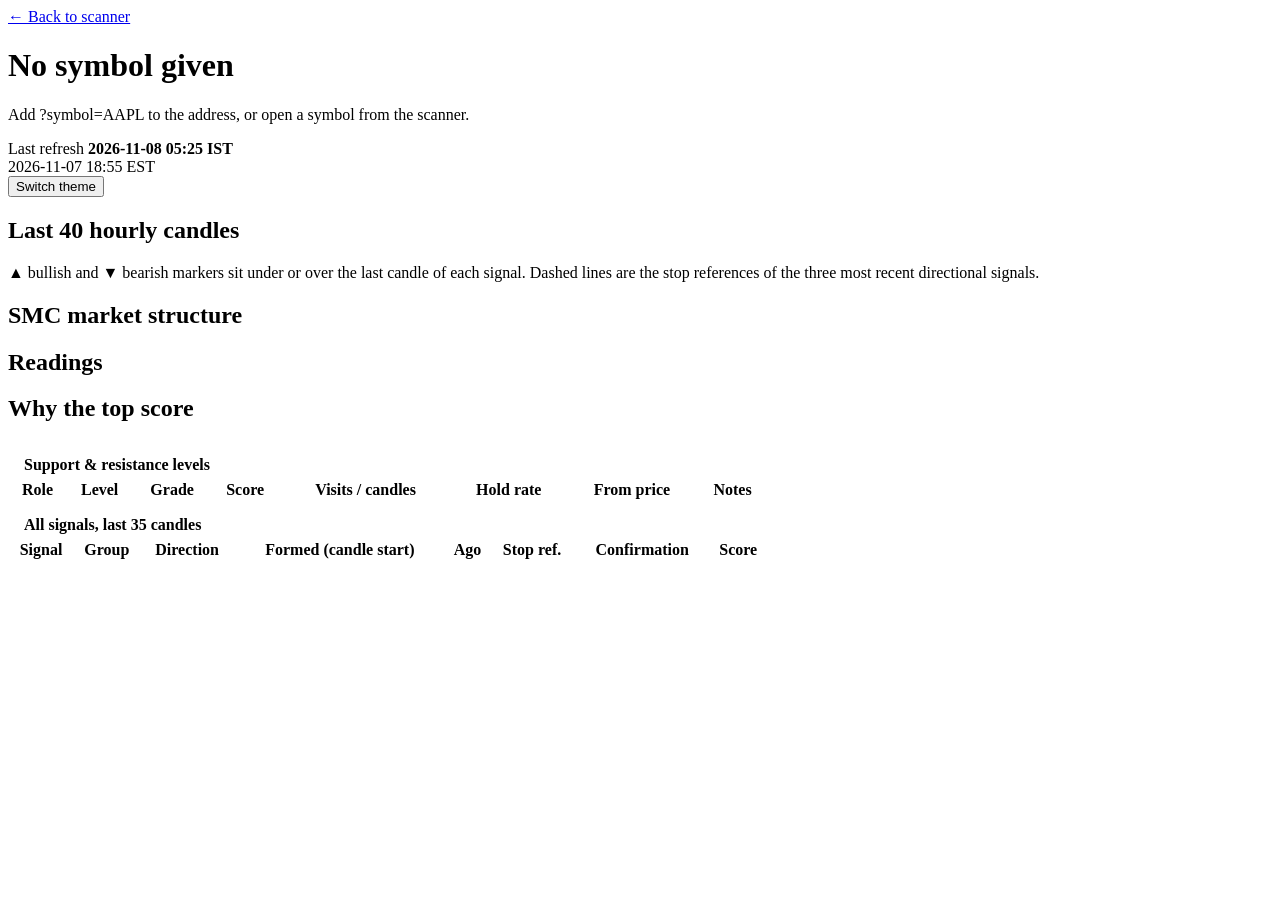
==== stock/index.html @ 35bfca68 "update" ====
<!DOCTYPE html>
<html lang="en">
<head>
<meta charset="utf-8">
<meta name="viewport" content="width=device-width, initial-scale=1, viewport-fit=cover">
<title>Stock detail · Pattern Scanner</title>
<link rel="preconnect" href="https://fonts.googleapis.com">
<link rel="preconnect" href="https://fonts.gstatic.com" crossorigin>
<link href="https://fonts.googleapis.com/css2?family=IBM+Plex+Sans:wght@400;500;600&display=swap" rel="stylesheet">
<link rel="stylesheet" href="../assets/style.css">
</head>
<body>
<div class="banner err hidden" id="errBanner"></div>
<div class="wrap">
<a class="back" href="../main-dashboard/index.html">← Back to scanner</a>
<header class="top">
  <div><h1 id="title">Loading…</h1><p id="subtitle"></p></div>
  <div class="refresh"><div>Last refresh <strong id="refreshIST"></strong></div><div id="refreshSub"></div>
    <button class="theme-btn" id="themeBtn" type="button">Switch theme</button></div>
</header>
<div id="content" class="hidden">
  <section class="stats" id="stats"></section>
  <section class="panel" style="margin-bottom:14px"><h2>Last 40 hourly candles</h2><div class="chartbox" id="chart"></div>
    <p class="muted small" style="margin:6px 0 0">▲ bullish and ▼ bearish markers sit under or over the last candle of each signal. Dashed lines are the stop references of the three most recent directional signals.</p></section>
  <div class="cols2">
    <section class="panel"><h2>SMC market structure</h2><dl class="kv" id="smc"></dl></section>
    <section class="panel"><h2>Readings</h2><dl class="kv" id="ctx"></dl></section>
    <section class="panel"><h2>Why the top score</h2><div id="why"></div></section>
  </div>
  <section class="card" id="lvlCard"><div style="padding:14px 16px 4px"><b>Support &amp; resistance levels</b> <span class="muted small" id="lvlMeta"></span></div><div class="scroll"><table class="sig-table" style="min-width:760px"><thead><tr><th>Role</th><th class="num">Level</th><th>Grade</th><th class="num">Score</th><th class="num">Visits / candles</th><th class="num">Hold rate</th><th class="num">From price</th><th>Notes</th></tr></thead><tbody id="lvls"></tbody></table></div></section>
  <section class="card"><div style="padding:14px 16px 4px"><b>All signals, last <span id="storeBars">35</span> candles</b></div><div class="scroll"><table class="sig-table" style="min-width:760px"><thead><tr><th>Signal</th><th>Group</th><th>Direction</th><th>Formed (candle start)</th><th class="num">Ago</th><th class="num">Stop ref.</th><th>Confirmation</th><th class="num">Score</th></tr></thead><tbody id="sigs"></tbody></table></div></section>
  <p class="muted small" id="notes"></p>
</div>
</div>
<script src="../assets/common.js"></script>
<script>
const $ = s => document.querySelector(s);
const q = new URLSearchParams(location.search).get('symbol');

function chart(stock){
  const cs = stock.candles || []; if (!cs.length) return '<p class="muted">No candles saved.</p>';
  const W = 22, H = 260, padL = 54, padB = 36, n = cs.length, width = padL + n * W + 10;
  const sigs = (stock.signals || []);
  const stops = sigs.filter(g => g.stop != null).slice(0, 3);
  let hi = Math.max(...cs.map(c => c[2])), lo = Math.min(...cs.map(c => c[3]));
  stops.forEach(g => { hi = Math.max(hi, g.stop); lo = Math.min(lo, g.stop); });
  const pad = (hi - lo) * 0.06 || 1; hi += pad; lo -= pad;
  const y = v => 8 + (hi - v) / (hi - lo) * (H - 16);
  let s = '<svg width="' + width + '" height="' + (H + padB) + '" viewBox="0 0 ' + width + ' ' + (H + padB) + '" role="img" aria-label="Candle chart">';
  for (let i = 0; i <= 4; i++) { const v = lo + (hi - lo) * i / 4, yy = y(v); s += '<line x1="' + padL + '" x2="' + width + '" y1="' + yy + '" y2="' + yy + '" stroke="var(--line)"/><text x="' + (padL - 6) + '" y="' + (yy + 4) + '" text-anchor="end" font-size="11" fill="var(--muted)">' + v.toFixed(v >= 100 ? 1 : 2) + '</text>'; }
  cs.forEach((c, i) => {
    const x = padL + i * W + W / 2, col = c[4] >= c[1] ? 'var(--bull)' : 'var(--bear)';
    s += '<line x1="' + x + '" x2="' + x + '" y1="' + y(c[2]) + '" y2="' + y(c[3]) + '" stroke="' + col + '"/>';
    s += '<rect x="' + (x - 6) + '" y="' + y(Math.max(c[1], c[4])) + '" width="12" height="' + Math.max(1.5, Math.abs(y(c[1]) - y(c[4]))) + '" fill="' + col + '"/>';
    if (c[0].endsWith('09:30') || i === 0) { const d = c[0].slice(5, 10); s += '<line x1="' + (x - W/2) + '" x2="' + (x - W/2) + '" y1="8" y2="' + H + '" stroke="var(--line)" stroke-dasharray="2 4"/><text x="' + (x - W/2 + 2) + '" y="' + (H + 14) + '" font-size="10" fill="var(--muted)">' + d + '</text>'; }
  });
  stops.forEach(g => { s += '<line x1="' + padL + '" x2="' + width + '" y1="' + y(g.stop) + '" y2="' + y(g.stop) + '" stroke="var(--' + colorVar(g.dir) + ')" stroke-dasharray="5 4" opacity=".7"/>'; });
  const seen = {};
  sigs.forEach(g => {
    if (g.dir === 'neutral') return;
    const i = n - 1 - g.since; if (i < 0) return;
    const k = i + g.dir; if (seen[k]) return; seen[k] = 1;
    const x = padL + i * W + W / 2, c = cs[i];
    if (g.dir === 'bull') s += '<text x="' + x + '" y="' + (y(c[3]) + 15) + '" text-anchor="middle" font-size="12" fill="var(--bull)"><title>' + esc(g.name) + '</title>▲</text>';
    else s += '<text x="' + x + '" y="' + (y(c[2]) - 5) + '" text-anchor="middle" font-size="12" fill="var(--bear)"><title>' + esc(g.name) + '</title>▼</text>';
  });
  return s + '</svg>';
}
function kv(pairs){ return pairs.map(([k, v]) => '<dt>' + esc(k) + '</dt><dd>' + v + '</dd>').join(''); }
const yn = v => v ? 'yes' : 'no';

async function init(){
  bindTheme($('#themeBtn'));
  let data;
  try { data = await loadData(); } catch (e) { const b = $('#errBanner'); b.textContent = 'Could not load stocks.json (' + e.message + ').'; b.classList.remove('hidden'); $('#title').textContent = 'Unavailable'; return; }
  const meta = data.meta || {};
  $('#refreshIST').textContent = meta.generated_ist || ''; $('#refreshSub').textContent = meta.generated_et || '';
  $('#storeBars').textContent = meta.store_bars || 35;
  const s = data.stocks.find(x => x.symbol.toUpperCase() === (q || '').toUpperCase());
  if (!s) { $('#title').textContent = q ? 'Symbol “' + q + '” is not in your list' : 'No symbol given'; $('#subtitle').textContent = 'Add ?symbol=AAPL to the address, or open a symbol from the scanner.'; return; }
  document.title = s.symbol + ' · Pattern Scanner';
  $('#title').textContent = s.symbol + ' · ' + s.name;
  $('#subtitle').textContent = s.type + ' · Yahoo: ' + s.yahoo_symbol + ' · status ' + s.scanner_status + (s.scan_error ? ' (' + s.scan_error + ')' : '');
  if (!isLive(s)) { $('#subtitle').textContent += s.notes ? ' · ' + s.notes : ''; return; }
  $('#content').classList.remove('hidden');
  const c = s.context || {}, m = s.smc || {}, sigs = (s.signals || []).slice().sort((a, b) => a.since - b.since || b.score - a.score);
  const top = sigs.slice().sort((a, b) => b.score - a.score)[0], chg = s.change_pct;
  $('#stats').innerHTML =
    '<div class="stat"><b>$' + money(s.price) + '</b><span>last close ' + esc(fmtTime(s.last_bar_time)) + ' ' + esc(tzShort(s.tz)) + '</span></div>' +
    '<div class="stat ' + (chg >= 0 ? 'bull' : 'bear') + '"><b>' + (chg == null ? '–' : (chg >= 0 ? '+' : '') + chg.toFixed(2) + '%') + '</b><span>vs previous session close</span></div>' +
    '<div class="stat bull"><b>' + ((s.scores || {}).bull || 0) + '</b><span>best bullish score</span></div>' +
    '<div class="stat bear"><b>' + ((s.scores || {}).bear || 0) + '</b><span>best bearish score</span></div>' +
    '<div class="stat"><b>' + sigs.length + '</b><span>signals in last ' + (meta.store_bars || 35) + ' candles</span></div>';
  $('#chart').innerHTML = chart(s);
  const sigName = v => ({STRONG_HIGH:'Strong High', WEAK_HIGH:'Weak High', STRONG_LOW:'Strong Low', WEAK_LOW:'Weak Low'})[v] || 'none';
  const lvl = (sig, price, time, since) => sig && sig !== 'NO_SIGNAL' ? '<b>' + sigName(sig) + '</b> at $' + money(price) + (since != null && since >= 0 ? ', set ' + agoText(since) : '') + (time ? ' (' + esc(fmtTime(time)) + ')' : '') : 'none';
  $('#smc').innerHTML = kv([
    ['Trend', '<span class="pill ' + (m.trend === 'BULLISH' ? 'bull' : m.trend === 'BEARISH' ? 'bear' : 'none') + '">' + esc(m.trend || 'UNKNOWN') + '</span>'],
    ['Last structure event', esc(m.structure_event === 'CHOCH' ? 'CHoCH' : (m.structure_event || 'none')) + (m.structure_bars_since >= 0 ? ', ' + agoText(m.structure_bars_since) : '') + (m.last_structure_time ? ' (' + esc(fmtTime(m.last_structure_time)) + ')' : '')],
    ['High signal (downward)', lvl(m.top_signal, m.top_signal_price, m.top_signal_time, m.top_bars_since)],
    ['High rank score', m.bearish_rank_score != null ? Number(m.bearish_rank_score).toFixed(1) : '–'],
    ['Low signal (upward)', lvl(m.bottom_signal, m.bottom_signal_price, m.bottom_signal_time, m.bottom_bars_since)],
    ['Low rank score', m.bullish_rank_score != null ? Number(m.bullish_rank_score).toFixed(1) : '–'],
    ['Active swing high', money(m.active_swing_high)], ['Active swing low', money(m.active_swing_low)]]);
  $('#ctx').innerHTML = kv([
    ['Squeeze', esc(c.squeeze_state || '–')], ['Bollinger squeeze', c.bb_squeeze ? yn(c.bb_squeeze.on) + (c.bb_squeeze.on ? ' (' + c.bb_squeeze.bars + ' candles)' : '') : '–'],
    ['TTM squeeze', c.ttm_squeeze ? yn(c.ttm_squeeze.on) + (c.ttm_squeeze.momentum_dir ? ', momentum ' + esc(c.ttm_squeeze.momentum_dir) : '') : '–'],
    ['ATR contraction', yn(c.atr_contraction)], ['Volatility contraction', yn(c.hv_contraction)], ['Volume dry-up', yn(c.volume_dry_up)],
    ['Donchian squeeze', yn(c.donchian_squeeze)], ['MA ribbon squeeze', yn(c.ma_ribbon_squeeze)],
    ['Relative volume', (c.rel_volume ?? '–') + 'x (vs same time slot)'], ['ADX', (c.adx ?? '–') + ' ' + esc(c.adx_state || '')], ['Choppiness', c.choppiness ?? '–'],
    ['OBV / A-D', esc(c.obv_divergence || '–') + ' / ' + esc(c.ad_divergence || '–') + ' divergence'], ['CMF', (c.cmf ?? '–') + ' ' + esc(c.cmf_state || '')],
    ['Price vs Ichimoku cloud', esc(c.ichimoku_cloud || '–')], ['ATR', (c.atr ?? '–') + ' (' + (c.atr_pct ?? '–') + '% of price)']]);
  $('#why').innerHTML = top && top.parts ? '<p class="small" style="margin:0 0 6px"><b>' + esc(top.name) + '</b> · ' + dirLabel(top.dir) + ' · score ' + top.score + '</p>' +
    PART_LABELS.map(([k, label, max], i) => '<div class="break"><span>' + label + '</span><div class="b"><i style="width:' + (top.parts[i] / max * 100) + '%"></i></div><span>' + top.parts[i] + '/' + max + '</span></div>').join('') : '<p class="muted">No signals to score.</p>';
  const lvList = s.levels || [], lm = s.levels_meta || {};
  $('#lvlMeta').textContent = lvList.length ? '(' + lvList.length + ' kept from ' + (lm.candidates || 0) + ' candidates, ' + (lm.bars || 0) + ' hourly candles analysed; grade A = better than ~95% of levels found in random prices; it is evidence, not a probability)' : '';
  const lvRow = l => {
    const notes = [].concat(l.flipped ? ['flipped' + (l.flip_ago != null ? ' ' + agoText(l.flip_ago) : '')] : [], l.fresh ? ['fresh'] : [], l.sweeps ? ['sweeps ' + l.sweeps] : [], l.breaks ? ['breaks ' + l.breaks] : [], (l.tags || []));
    const dist = l.dist_atr == null ? '–' : (l.dist_atr > 0 ? '+' : '') + l.dist_atr + ' ATR';
    return '<tr><td><span class="pill ' + (l.role === 'S' ? 'bull' : 'bear') + '">' + (l.role === 'S' ? 'Support' : 'Resistance') + '</span></td><td class="num"><b>$' + money(l.price) + '</b></td><td>' + esc(l.grade) + '</td><td class="num">' + l.score + '</td><td class="num">' + l.visits + ' / ' + l.candles + '</td><td class="num">' + (l.hold == null ? '–' : l.hold + '%') + '</td><td class="num">' + dist + '</td><td class="muted small">' + esc(notes.join(', ')) + '</td></tr>';
  };
  const above = lvList.filter(l => l.price >= s.price), below = lvList.filter(l => l.price < s.price);
  $('#lvls').innerHTML = lvList.length ? above.map(lvRow).join('') + '<tr><td colspan="8" class="muted small" style="text-align:center">— current price $' + money(s.price) + ' —</td></tr>' + below.map(lvRow).join('') : '<tr><td colspan="8" class="muted">No levels yet. They appear after the next scan.</td></tr>';
  $('#sigs').innerHTML = sigs.map(g => {
    const extra = g.zone ? ' <span class="muted small">gap ' + money(g.zone[0]) + ' to ' + money(g.zone[1]) + ', ' + esc(g.status) + '</span>' : g.price_vs_cloud ? ' <span class="muted small">price ' + esc(g.price_vs_cloud) + ' cloud</span>' : '';
    const cf = g.confirm ? '<span class="pill ' + (g.confirm === 'confirmed' ? 'bull' : g.confirm === 'failed' ? 'bear' : 'none') + '">' + esc(g.confirm) + '</span>' : '<span class="muted">n/a</span>';
    return '<tr><td>' + esc(g.name) + extra + '</td><td class="muted">' + esc(g.group) + '</td><td><span class="pill ' + g.dir + '">' + dirLabel(g.dir) + '</span></td><td>' + esc(fmtTime(g.time)) + '</td><td class="num">' + g.since + '</td><td class="num">' + (g.stop != null ? '$' + money(g.stop) : '<span class="muted">n/a</span>') + '</td><td>' + cf + '</td><td class="num">' + g.score + '</td></tr>';
  }).join('') || '<tr><td colspan="8" class="muted">Nothing fired in this period.</td></tr>';
  $('#notes').innerHTML = (s.notes ? 'Note from symbols.csv: ' + esc(s.notes) + ' · ' : '') + '<a href="' + esc(safeUrl(s.tradingview_url)) + '" target="_blank" rel="noopener">Open on TradingView</a>. Not financial advice.';
}
init();
</script>
</body>
</html>
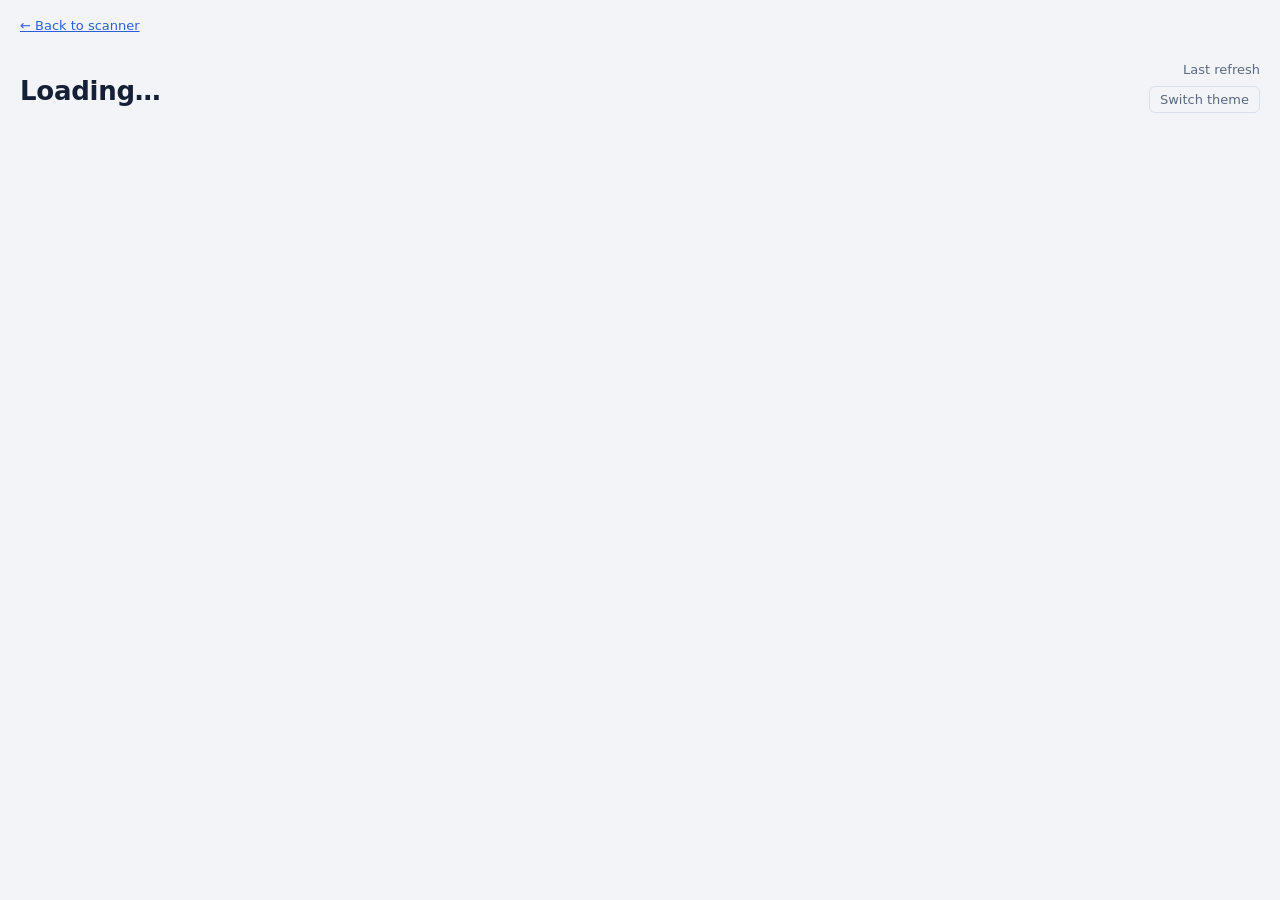
==== commit efd4a2cf: "history trimmed - snapshot of: scan: 2026-11-09 22:20 UTC" ====
--- a/stock/index.html
+++ b/stock/index.html
@@ -113,7 +113,7 @@
   $('#why').innerHTML = top && top.parts ? '<p class="small" style="margin:0 0 6px"><b>' + esc(top.name) + '</b> · ' + dirLabel(top.dir) + ' · score ' + top.score + '</p>' +
     PART_LABELS.map(([k, label, max], i) => '<div class="break"><span>' + label + '</span><div class="b"><i style="width:' + (top.parts[i] / max * 100) + '%"></i></div><span>' + top.parts[i] + '/' + max + '</span></div>').join('') : '<p class="muted">No signals to score.</p>';
   const lvList = s.levels || [], lm = s.levels_meta || {};
-  $('#lvlMeta').textContent = lvList.length ? '(' + lvList.length + ' kept from ' + (lm.candidates || 0) + ' candidates, ' + (lm.bars || 0) + ' hourly candles analysed; grade A = better than ~95% of levels found in random prices; it is evidence, not a probability)' : '';
+  $('#lvlMeta').textContent = lvList.length ? '(' + lvList.length + ' kept from ' + (lm.candidates || 0) + ' candidates, ' + (lm.bars || 0) + ' hourly candles analysed; grade is relative evidence, not a probability)' : '';
   const lvRow = l => {
     const notes = [].concat(l.flipped ? ['flipped' + (l.flip_ago != null ? ' ' + agoText(l.flip_ago) : '')] : [], l.fresh ? ['fresh'] : [], l.sweeps ? ['sweeps ' + l.sweeps] : [], l.breaks ? ['breaks ' + l.breaks] : [], (l.tags || []));
     const dist = l.dist_atr == null ? '–' : (l.dist_atr > 0 ? '+' : '') + l.dist_atr + ' ATR';
--- a/assets/style.css
+++ b/assets/style.css
@@ -0,0 +1,168 @@
+:root {
+  --bg: #f2f4f8; --surface: #ffffff; --surface-2: #eef1f7; --line: #d9dfeb;
+  --text: #152036; --muted: #5b6882;
+  --bull: #0b8a6a; --bull-soft: rgba(11,138,106,.12);
+  --bear: #c4432f; --bear-soft: rgba(196,67,47,.12);
+  --amber: #9a6200; --amber-soft: rgba(154,98,0,.13);
+  --focus: #2b5fd9; --banner: #fff3d6; --banner-text: #5a4000;
+  --font: "IBM Plex Sans", system-ui, -apple-system, "Segoe UI", Roboto, sans-serif;
+}
+@media (prefers-color-scheme: dark) {
+  :root:not([data-theme="light"]) {
+    --bg: #0d1320; --surface: #141c2c; --surface-2: #1a2438; --line: #26324a; --text: #e5eaf4; --muted: #8b98b2;
+    --bull: #3ecfa5; --bull-soft: rgba(62,207,165,.14); --bear: #ff7b6a; --bear-soft: rgba(255,123,106,.14);
+    --amber: #e9b44c; --amber-soft: rgba(233,180,76,.15); --focus: #7ba2ff; --banner: #3a2f10; --banner-text: #f3dca0;
+  }
+}
+:root[data-theme="dark"] {
+  --bg: #0d1320; --surface: #141c2c; --surface-2: #1a2438; --line: #26324a; --text: #e5eaf4; --muted: #8b98b2;
+  --bull: #3ecfa5; --bull-soft: rgba(62,207,165,.14); --bear: #ff7b6a; --bear-soft: rgba(255,123,106,.14);
+  --amber: #e9b44c; --amber-soft: rgba(233,180,76,.15); --focus: #7ba2ff; --banner: #3a2f10; --banner-text: #f3dca0;
+}
+html { height: 100%; }
+*, *::before, *::after { box-sizing: border-box; }
+body { margin: 0; min-height: 100%; background: var(--bg); color: var(--text);
+  font: 400 14px/1.5 var(--font); font-variant-numeric: tabular-nums;
+  padding-top: env(safe-area-inset-top, 0px); padding-bottom: env(safe-area-inset-bottom, 0px); }
+button, input, select { font: inherit; color: inherit; }
+a { color: var(--focus); }
+:focus-visible { outline: 2px solid var(--focus); outline-offset: 2px; border-radius: 4px; }
+.wrap { max-width: 1760px; margin: 0 auto; padding: 0 20px 48px; }
+.banner { background: var(--banner); color: var(--banner-text); padding: 8px 20px; font-size: 13px; text-align: center; }
+.banner.err { background: var(--bear-soft); color: var(--bear); }
+header.top { display: flex; flex-wrap: wrap; align-items: flex-end; justify-content: space-between; gap: 12px 24px; padding: 24px 0 14px; }
+header.top h1 { margin: 0; font-size: 26px; font-weight: 600; letter-spacing: -.01em; }
+header.top p { margin: 2px 0 0; color: var(--muted); font-size: 13px; }
+.refresh { text-align: right; font-size: 13px; color: var(--muted); }
+.refresh strong { color: var(--text); font-weight: 500; }
+.theme-btn { background: none; border: 1px solid var(--line); border-radius: 6px; padding: 3px 10px; cursor: pointer; color: var(--muted); margin-top: 6px; }
+.theme-btn:hover { color: var(--text); }
+.stats { display: flex; flex-wrap: wrap; border: 1px solid var(--line); border-radius: 8px; background: var(--surface); overflow: hidden; margin-bottom: 18px; }
+.stat { padding: 10px 18px; border-right: 1px solid var(--line); min-width: 120px; flex: 1 1 auto; }
+.stat:last-child { border-right: 0; }
+.stat b { display: block; font-size: 20px; font-weight: 600; line-height: 1.2; }
+.stat span { font-size: 12.5px; color: var(--muted); }
+.stat.bull b { color: var(--bull); } .stat.bear b { color: var(--bear); } .stat.warn b { color: var(--amber); }
+.tabs { display: flex; gap: 4px; border-bottom: 1px solid var(--line); margin-bottom: 14px; }
+.tab { background: none; border: 0; padding: 9px 14px; cursor: pointer; color: var(--muted); font-weight: 500; border-bottom: 2px solid transparent; margin-bottom: -1px; }
+.tab[aria-selected="true"] { color: var(--text); border-bottom-color: var(--text); }
+.tab .count { color: var(--muted); font-weight: 400; margin-left: 4px; }
+.filters { display: grid; grid-template-columns: repeat(auto-fit, minmax(150px, 1fr)); gap: 10px 12px; background: var(--surface); border: 1px solid var(--line); border-radius: 8px; padding: 12px; margin-bottom: 16px; }
+.field label { display: block; font-size: 12.5px; color: var(--muted); margin-bottom: 3px; }
+.field input[type=search], .field select { width: 100%; background: var(--surface-2); border: 1px solid var(--line); border-radius: 6px; padding: 6px 8px; }
+.field input[type=range] { width: 100%; accent-color: var(--focus); }
+.field .val { float: right; color: var(--text); font-weight: 500; }
+.field.check { display: flex; align-items: flex-end; }
+.field.check label { display: flex; gap: 8px; align-items: center; margin: 0; color: var(--text); font-size: 13.5px; padding-bottom: 6px; cursor: pointer; }
+.filters .actions { display: flex; align-items: flex-end; }
+.btn { background: var(--surface-2); border: 1px solid var(--line); border-radius: 6px; padding: 6px 12px; cursor: pointer; }
+.btn:hover { border-color: var(--muted); } .btn[disabled] { opacity: .4; cursor: default; }
+.boards { display: grid; grid-template-columns: repeat(auto-fit, minmax(340px, 1fr)); gap: 14px; margin-bottom: 18px; }
+.board { background: var(--surface); border: 1px solid var(--line); border-radius: 8px; padding: 12px 14px 6px; }
+.board h2 { margin: 0 0 2px; font-size: 15px; font-weight: 600; }
+.board h2.bull { color: var(--bull); } .board h2.bear { color: var(--bear); }
+.board .sub { margin: 0 0 6px; font-size: 12.5px; color: var(--muted); }
+.board ol { list-style: none; margin: 0; padding: 0; max-height: 560px; overflow-y: auto; }
+.board li { display: grid; grid-template-columns: 78px 1fr auto 34px; align-items: center; gap: 8px; padding: 6px 0; border-top: 1px solid var(--line); cursor: pointer; }
+.board li:hover { background: var(--surface-2); }
+.board .sym { font-weight: 600; overflow: hidden; text-overflow: ellipsis; }
+.board .pat { font-size: 12.5px; color: var(--muted); line-height: 1.25; }
+.board .pat b { color: var(--text); font-weight: 500; display: block; }
+.board .score { text-align: right; font-weight: 600; }
+.card { background: var(--surface); border: 1px solid var(--line); border-radius: 8px; }
+.scroll { overflow-x: auto; }
+table { width: 100%; border-collapse: collapse; min-width: 1060px; }
+th, td { padding: 8px 10px; text-align: left; vertical-align: middle; border-bottom: 1px solid var(--line); }
+th { font-weight: 500; color: var(--muted); font-size: 12.5px; white-space: nowrap; background: var(--surface-2); }
+th button { background: none; border: 0; cursor: pointer; color: inherit; font-weight: 500; padding: 0; display: inline-flex; gap: 4px; align-items: center; }
+th button:hover { color: var(--text); }
+th .arrow { font-size: 10px; opacity: .35; } th[aria-sort="ascending"] .arrow, th[aria-sort="descending"] .arrow { opacity: 1; color: var(--text); }
+tbody tr.row { cursor: pointer; } tbody tr.row:hover { background: var(--surface-2); }
+tr.detail td { background: var(--surface-2); padding: 14px 16px 18px; }
+td.num, th.num { text-align: right; }
+.star { background: none; border: 0; cursor: pointer; font-size: 17px; line-height: 1; color: var(--muted); padding: 2px 4px; }
+.star[aria-pressed="true"] { color: var(--amber); }
+.symcell b { font-weight: 600; display: block; }
+.symcell span { font-size: 12.5px; color: var(--muted); display: block; max-width: 170px; white-space: nowrap; overflow: hidden; text-overflow: ellipsis; }
+.pill { display: inline-block; padding: 1px 8px; border-radius: 999px; font-size: 12.5px; font-weight: 500; white-space: nowrap; }
+.pill.bull { background: var(--bull-soft); color: var(--bull); } .pill.bear { background: var(--bear-soft); color: var(--bear); }
+.pill.neutral { background: var(--amber-soft); color: var(--amber); } .pill.none { background: var(--surface-2); color: var(--muted); }
+.muted { color: var(--muted); } .small { font-size: 12.5px; }
+.patcell b { font-weight: 500; display: block; white-space: nowrap; }
+.patcell.bull b { color: var(--bull); } .patcell.bear b { color: var(--bear); } .patcell.neutral b { color: var(--amber); }
+.patcell span { font-size: 12.5px; color: var(--muted); }
+.conf { display: flex; align-items: center; gap: 8px; min-width: 120px; }
+.conf .bar { flex: 1; height: 6px; background: var(--line); border-radius: 3px; overflow: hidden; }
+.conf .bar i { display: block; height: 100%; border-radius: 3px; }
+.conf .n { width: 26px; text-align: right; font-weight: 600; }
+svg.strip { display: block; }
+.pager { display: flex; justify-content: space-between; align-items: center; padding: 10px 14px; gap: 10px; flex-wrap: wrap; }
+.pager .btns { display: flex; gap: 6px; }
+.detail-grid { display: grid; grid-template-columns: minmax(320px, 2fr) minmax(240px, 1fr); gap: 20px; }
+.detail h3 { margin: 0 0 6px; font-size: 13.5px; font-weight: 600; }
+.sig-table { min-width: 0; } .sig-table th { background: transparent; padding: 4px 8px; }
+.sig-table td { padding: 5px 8px; font-size: 13px; }
+.break { display: grid; grid-template-columns: 110px 1fr 40px; gap: 8px; align-items: center; font-size: 13px; margin: 4px 0; }
+.break .b { height: 6px; background: var(--line); border-radius: 3px; overflow: hidden; }
+.break .b i { display: block; height: 100%; background: var(--focus); }
+.kv { display: grid; grid-template-columns: auto 1fr; gap: 3px 14px; font-size: 13px; margin: 0; }
+.kv dt { color: var(--muted); } .kv dd { margin: 0; }
+.empty { padding: 36px 16px; text-align: center; color: var(--muted); }
+.empty b { display: block; color: var(--text); margin-bottom: 4px; }
+.feed { list-style: none; margin: 0; padding: 0; }
+.feed li { display: grid; grid-template-columns: 90px 70px 1fr auto; gap: 12px; align-items: center; padding: 9px 14px; border-bottom: 1px solid var(--line); cursor: pointer; }
+.feed li:hover { background: var(--surface-2); } .feed li:last-child { border-bottom: 0; }
+.feed .when { font-size: 12.5px; color: var(--muted); }
+details.issues { margin-top: 22px; background: var(--surface); border: 1px solid var(--line); border-radius: 8px; }
+details.issues summary { padding: 12px 14px; cursor: pointer; font-weight: 500; }
+details.issues .body { padding: 0 14px 14px; }
+details.issues table { min-width: 0; } details.issues th { background: transparent; }
+.hidden { display: none !important; }
+.back { display: inline-block; margin: 16px 0 0; font-size: 13px; }
+.cols2 { display: grid; grid-template-columns: repeat(auto-fit, minmax(320px, 1fr)); gap: 14px; margin-bottom: 14px; }
+.panel { background: var(--surface); border: 1px solid var(--line); border-radius: 8px; padding: 14px 16px; }
+.panel h2 { margin: 0 0 8px; font-size: 14.5px; font-weight: 600; }
+.chartbox { overflow-x: auto; }
+@media (max-width: 700px) {
+  .detail-grid { grid-template-columns: 1fr; } header.top h1 { font-size: 22px; } .refresh { text-align: left; }
+  .feed li { grid-template-columns: 70px 1fr auto; } .feed li .when { display: none; } .wrap { padding: 0 12px 40px; }
+}
+@media (prefers-reduced-motion: no-preference) { .conf .bar i { transition: width .25s ease; } }
+
+.symlink { color: inherit; text-decoration: none; }
+.symlink:hover b { text-decoration: underline; color: var(--focus); }
+tbody tr.row td { cursor: pointer; }
+
+/* ---- SMC signal pills and paired tables ---- */
+.pill.sh { background: var(--bear-soft); color: var(--bear); font-weight: 600; }
+.pill.wh { background: transparent; color: var(--bear); box-shadow: inset 0 0 0 1px var(--bear); }
+.pill.sl { background: var(--bull-soft); color: var(--bull); font-weight: 600; }
+.pill.wl { background: transparent; color: var(--bull); box-shadow: inset 0 0 0 1px var(--bull); }
+.sec { margin: 22px 0 10px; }
+.sec h2 { margin: 0; font-size: 17px; font-weight: 600; }
+.sec p { margin: 2px 0 0; color: var(--muted); font-size: 13px; }
+.pair { display: grid; grid-template-columns: repeat(auto-fit, minmax(540px, 1fr)); gap: 14px; margin-bottom: 14px; }
+.tcard { background: var(--surface); border: 1px solid var(--line); border-radius: 8px; min-width: 0; overflow: hidden; }
+.tcard .head { padding: 12px 14px 8px; display: flex; justify-content: space-between; gap: 10px; align-items: baseline; flex-wrap: wrap; }
+.tcard .head h3 { margin: 0; font-size: 15px; font-weight: 600; }
+.tcard .head h3.bull { color: var(--bull); } .tcard .head h3.bear { color: var(--bear); }
+.tcard .head p { margin: 2px 0 0; font-size: 12.5px; color: var(--muted); flex-basis: 100%; }
+.tcard .head .cnt { font-size: 12.5px; color: var(--muted); }
+.tcard table { min-width: 0; }
+.tcard th, .tcard td { padding: 7px 8px; white-space: nowrap; }
+.tcard .patcell b { max-width: 190px; overflow: hidden; text-overflow: ellipsis; }
+.tcard .scroll.tall { max-height: 520px; overflow: auto; }
+.tcard .scroll.tall th { position: sticky; top: 0; z-index: 1; }
+.tcard .pager { padding: 8px 12px; border-top: 1px solid var(--line); }
+td.idx { color: var(--muted); width: 34px; }
+@media (max-width: 700px) { .pair { grid-template-columns: 1fr; } }
+.tcard .conf { min-width: 96px; }
+.tcard .conf .bar { min-width: 40px; }
+.tabs { overflow-x: auto; scrollbar-width: none; }
+.tabs::-webkit-scrollbar { display: none; }
+.tab { white-space: nowrap; }
+.pair.one { grid-template-columns: 1fr; }
+
+/* pattern tables carry a Status column: tighten a little so both tables still fit side by side on a wide screen */
+.tcard .conf { min-width: 78px; }
+.tcard th, .tcard td { padding-left: 6px; padding-right: 6px; }
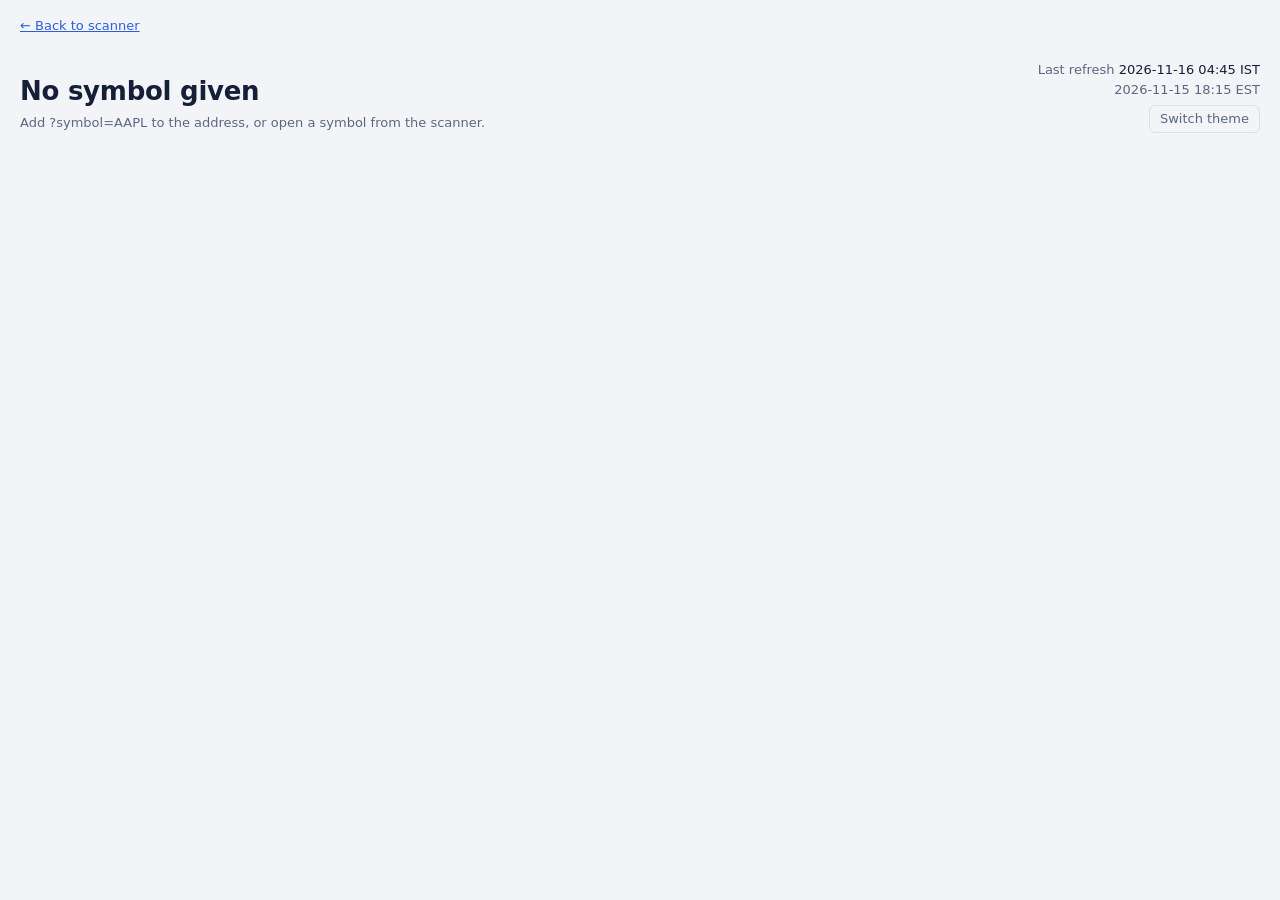
==== commit 27b6bff2: "history trimmed - snapshot of: scan: 2026-11-15 23:15 UTC" ====
--- a/stock/index.html
+++ b/stock/index.html
@@ -113,7 +113,7 @@
   $('#why').innerHTML = top && top.parts ? '<p class="small" style="margin:0 0 6px"><b>' + esc(top.name) + '</b> · ' + dirLabel(top.dir) + ' · score ' + top.score + '</p>' +
     PART_LABELS.map(([k, label, max], i) => '<div class="break"><span>' + label + '</span><div class="b"><i style="width:' + (top.parts[i] / max * 100) + '%"></i></div><span>' + top.parts[i] + '/' + max + '</span></div>').join('') : '<p class="muted">No signals to score.</p>';
   const lvList = s.levels || [], lm = s.levels_meta || {};
-  $('#lvlMeta').textContent = lvList.length ? '(' + lvList.length + ' kept from ' + (lm.candidates || 0) + ' candidates, ' + (lm.bars || 0) + ' hourly candles analysed; grade is relative evidence, not a probability)' : '';
+  $('#lvlMeta').textContent = lvList.length ? '(' + lvList.length + ' kept from ' + (lm.candidates || 0) + ' candidates, ' + (lm.bars || 0) + ' hourly candles analysed; grade A = better than ~95% of levels found in random prices; it is evidence, not a probability)' : '';
   const lvRow = l => {
     const notes = [].concat(l.flipped ? ['flipped' + (l.flip_ago != null ? ' ' + agoText(l.flip_ago) : '')] : [], l.fresh ? ['fresh'] : [], l.sweeps ? ['sweeps ' + l.sweeps] : [], l.breaks ? ['breaks ' + l.breaks] : [], (l.tags || []));
     const dist = l.dist_atr == null ? '–' : (l.dist_atr > 0 ? '+' : '') + l.dist_atr + ' ATR';
